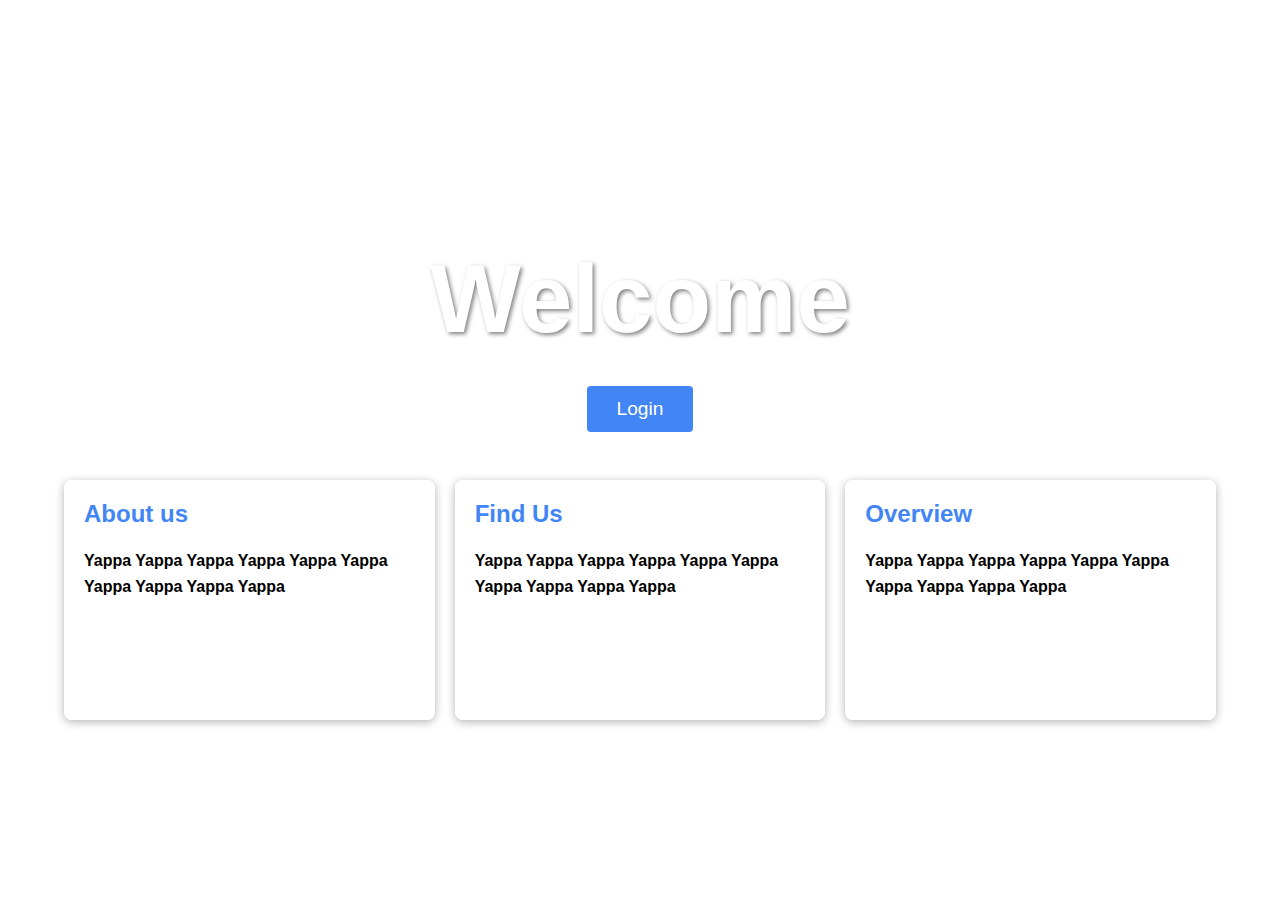
==== frontend/index.html @ 4c4f45b5 "initial commit" ====
<!DOCTYPE html>
<html lang="en">
    <head>
        <meta charset="UTF-8" />
        <meta name="viewport" content="width=device-width, initial-scale=1.0" />
        <title>Stevens Events</title>
        <link rel="stylesheet" href="./style.css" />
    </head>
    <body>
        <h1>Welcome</h1>

        <button class="login-btn">Login</button>

        <div class="text-boxes">
            <div class="text-box">
                <h2>About us</h2>
                <p>
                    Yappa Yappa Yappa Yappa Yappa Yappa Yappa Yappa Yappa Yappa
                </p>
            </div>

            <div class="text-box">
                <h2>Find Us</h2>
                <p>
                    Yappa Yappa Yappa Yappa Yappa Yappa Yappa Yappa Yappa Yappa
                </p>
            </div>

            <div class="text-box">
                <h2>Overview</h2>
                <p>
                    Yappa Yappa Yappa Yappa Yappa Yappa Yappa Yappa Yappa Yappa
                </p>
            </div>
        </div>
        <script src="./script.js"></script>
    </body>
</html>
---- frontend/style.css ----
body {
    font-family: Arial, sans-serif;
    display: flex;
    flex-direction: column;
    align-items: center;
    justify-content: center;
    height: 100vh;
    margin: 0;
    position: relative;
    overflow: hidden;
}

body::before {
    content: "";
    position: absolute;
    top: 0;
    left: 0;
    width: 100%;
    height: 100%;
    background-image: url("./stevens.jpg");
    background-size: cover;
    background-position: center;
    background-repeat: no-repeat;
    filter: brightness(0.6);
    z-index: -1;
}

h1 {
    font-family: "Calisto MT", sans-serif;
    font-size: 6rem;
    color: #fff;
    margin-bottom: 2rem;
    text-shadow: 2px 2px 4px rgba(0, 0, 0, 0.5);
}

.login-btn {
    background-color: #4285f4;
    color: white;
    border: none;
    padding: 12px 30px;
    font-size: 1.2rem;
    border-radius: 4px;
    cursor: pointer;
    margin-bottom: 3rem;
    transition: background-color 0.3s;
}

.login-btn:hover {
    background-color: #3367d6;
}

.text-boxes {
    display: flex;
    justify-content: center;
    gap: 20px;
    width: 90%;
    max-width: 1200px;
}

.text-box {
    flex: 1;
    background-color: rgba(255, 255, 255, 0.85);
    border-radius: 8px;
    padding: 20px;
    box-shadow: 0 2px 10px rgba(0, 0, 0, 0.3);
    height: 200px;
    overflow: auto;
}

.text-box h2 {
    color: #4285f4;
    margin-top: 0;
}

.text-box p {
    color: #000000;
    line-height: 1.6;
    font-weight: bold;
}
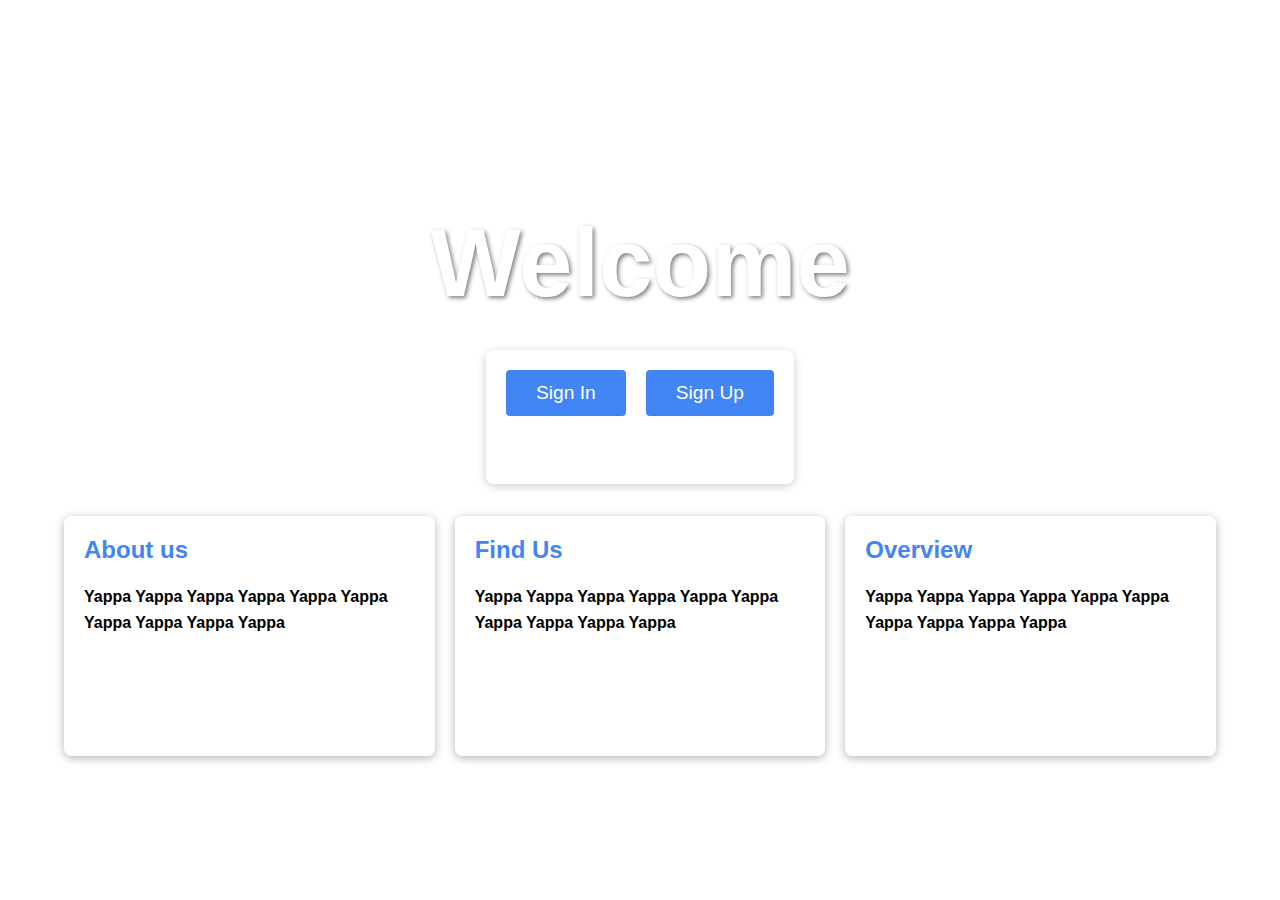
==== commit ca01e86d: "Login Updates" ====
--- a/frontend/index.html
+++ b/frontend/index.html
@@ -5,11 +5,117 @@
         <meta name="viewport" content="width=device-width, initial-scale=1.0" />
         <title>Stevens Events</title>
         <link rel="stylesheet" href="./style.css" />
+        <script
+            src="https://accounts.google.com/gsi/client"
+            async
+            defer
+        ></script>
     </head>
     <body>
         <h1>Welcome</h1>
 
-        <button class="login-btn">Login</button>
+        <div class="login-container">
+            <div class="button-group">
+                <button id="signin-btn" class="login-btn">Sign In</button>
+                <button id="signup-btn" class="login-btn">Sign Up</button>
+            </div>
+
+            <!-- Sign In Modal -->
+            <div id="signin-modal" class="modal">
+                <div class="modal-content">
+                    <span class="close">&times;</span>
+                    <h2>Sign In</h2>
+                    <form id="signin-form">
+                        <input
+                            type="text"
+                            id="signin-username"
+                            placeholder="Username"
+                            required
+                        />
+                        <input
+                            type="password"
+                            id="signin-password"
+                            placeholder="Password"
+                            required
+                        />
+                        <button type="submit" class="login-btn">Sign In</button>
+                    </form>
+                    <div class="divider">
+                        <span>or</span>
+                    </div>
+                    <div
+                        id="g_id_onload"
+                        data-client_id="626271905484-u8v1r7b31ga34rhjbo118inos0hv5h3v.apps.googleusercontent.com"
+                        data-callback="handleCredentialResponse"
+                        data-auto_prompt="false"
+                    ></div>
+                    <div
+                        class="g_id_signin"
+                        data-type="standard"
+                        data-size="large"
+                        data-theme="outline"
+                        data-text="sign_in_with"
+                        data-shape="rectangular"
+                        data-logo_alignment="left"
+                    ></div>
+                </div>
+            </div>
+
+            <!-- Sign Up Modal -->
+            <div id="signup-modal" class="modal">
+                <div class="modal-content">
+                    <span class="close">&times;</span>
+                    <h2>Sign Up</h2>
+                    <form id="signup-form">
+                        <input
+                            type="text"
+                            id="signup-username"
+                            placeholder="Choose Username"
+                            required
+                        />
+                        <input
+                            type="email"
+                            id="signup-email"
+                            placeholder="Email"
+                            required
+                        />
+                        <input
+                            type="password"
+                            id="signup-password"
+                            placeholder="Create Password"
+                            required
+                        />
+                        <input
+                            type="password"
+                            id="signup-confirm-password"
+                            placeholder="Confirm Password"
+                            required
+                        />
+                        <button type="submit" class="login-btn">
+                            Create Account
+                        </button>
+                    </form>
+                    <div class="divider">
+                        <span>or</span>
+                    </div>
+                    <div
+                        id="g_id_onload_signup"
+                        data-client_id="626271905484-u8v1r7b31ga34rhjbo118inos0hv5h3v.apps.googleusercontent.com"
+                        data-callback="handleGoogleSignUp"
+                        data-auto_prompt="false"
+                    ></div>
+                    <div
+                        class="g_id_signin"
+                        data-type="standard"
+                        data-size="large"
+                        data-theme="outline"
+                        data-text="signup_with"
+                        data-shape="rectangular"
+                        data-logo_alignment="left"
+                    ></div>
+                </div>
+            </div>
+        </div>
 
         <div class="text-boxes">
             <div class="text-box">
--- a/frontend/style.css
+++ b/frontend/style.css
@@ -31,6 +31,24 @@
     color: #fff;
     margin-bottom: 2rem;
     text-shadow: 2px 2px 4px rgba(0, 0, 0, 0.5);
+    z-index: 1;
+}
+
+.login-container {
+    display: flex;
+    flex-direction: column;
+    align-items: center;
+    margin-bottom: 2rem;
+    background-color: rgba(255, 255, 255, 0.8);
+    padding: 20px;
+    border-radius: 8px;
+    box-shadow: 0 2px 10px rgba(0, 0, 0, 0.2);
+    z-index: 1;
+}
+
+.button-group {
+    display: flex;
+    gap: 20px;
 }
 
 .login-btn {
@@ -43,10 +61,40 @@
     cursor: pointer;
     margin-bottom: 3rem;
     transition: background-color 0.3s;
+    z-index: 1;
 }
 
 .login-btn:hover {
     background-color: #3367d6;
+}
+
+.google-btn {
+    background-color: #ffffff;
+    color: #757575;
+    border: 1px solid #dadce0;
+    padding: 12px 16px 12px 42px;
+    position: relative;
+    font-family: "Roboto", sans-serif;
+    font-weight: 500;
+}
+
+.google-btn::before {
+    content: "";
+    position: absolute;
+    left: 10px;
+    top: 50%;
+    transform: translateY(-50%);
+    width: 24px;
+    height: 24px;
+    background-image: url('data:image/svg+xml;utf8,<svg xmlns="http://www.w3.org/2000/svg" viewBox="0 0 48 48"><path fill="%23EA4335" d="M24 9.5c3.54 0 6.71 1.22 9.21 3.6l6.85-6.85C35.9 2.38 30.47 0 24 0 14.62 0 6.51 5.38 2.56 13.22l7.98 6.19C12.43 13.72 17.74 9.5 24 9.5z"/><path fill="%234285F4" d="M46.98 24.55c0-1.57-.15-3.09-.38-4.55H24v9.02h12.94c-.58 2.96-2.26 5.48-4.78 7.18l7.73 6c4.51-4.18 7.09-10.36 7.09-17.65z"/><path fill="%23FBBC05" d="M10.53 28.59c-.48-1.45-.76-2.99-.76-4.59s.27-3.14.76-4.59l-7.98-6.19C.92 16.46 0 20.12 0 24c0 3.88.92 7.54 2.56 10.78l7.97-6.19z"/><path fill="%2334A853" d="M24 48c6.48 0 11.93-2.13 15.89-5.81l-7.73-6c-2.15 1.45-4.92 2.3-8.16 2.3-6.26 0-11.57-4.22-13.47-9.91l-7.98 6.19C6.51 42.62 14.62 48 24 48z"/><path fill="none" d="M0 0h48v48H0z"/></svg>');
+    background-repeat: no-repeat;
+    background-position: center;
+    background-size: contain;
+}
+
+.google-btn:hover {
+    background-color: #f8f8f8;
+    box-shadow: 0 1px 2px rgba(0, 0, 0, 0.1);
 }
 
 .text-boxes {
@@ -77,3 +125,78 @@
     line-height: 1.6;
     font-weight: bold;
 }
+
+/* Modal Styles */
+.modal {
+    display: none;
+    position: fixed;
+    z-index: 1000;
+    left: 0;
+    top: 0;
+    width: 100%;
+    height: 100%;
+    overflow: auto;
+    background-color: rgba(0, 0, 0, 0.4);
+}
+
+.modal-content {
+    background-color: #fefefe;
+    margin: 15% auto;
+    padding: 20px;
+    border: 1px solid #888;
+    width: 80%;
+    max-width: 500px;
+    border-radius: 8px;
+    position: relative;
+}
+
+.close {
+    color: #aaa;
+    float: right;
+    font-size: 28px;
+    font-weight: bold;
+    cursor: pointer;
+}
+
+.close:hover,
+.close:focus {
+    color: black;
+    text-decoration: none;
+    cursor: pointer;
+}
+
+.modal-content form {
+    display: flex;
+    flex-direction: column;
+    gap: 15px;
+}
+
+.modal-content input {
+    padding: 10px;
+    margin: 10px 0;
+    border: 1px solid #ddd;
+    border-radius: 4px;
+}
+
+.divider {
+    text-align: center;
+    margin: 20px 0;
+    position: relative;
+}
+
+.divider span {
+    background: white;
+    padding: 0 10px;
+    position: relative;
+    z-index: 1;
+}
+
+.divider::before {
+    content: "";
+    position: absolute;
+    top: 50%;
+    left: 0;
+    right: 0;
+    border-top: 1px solid #ddd;
+    z-index: 0;
+}
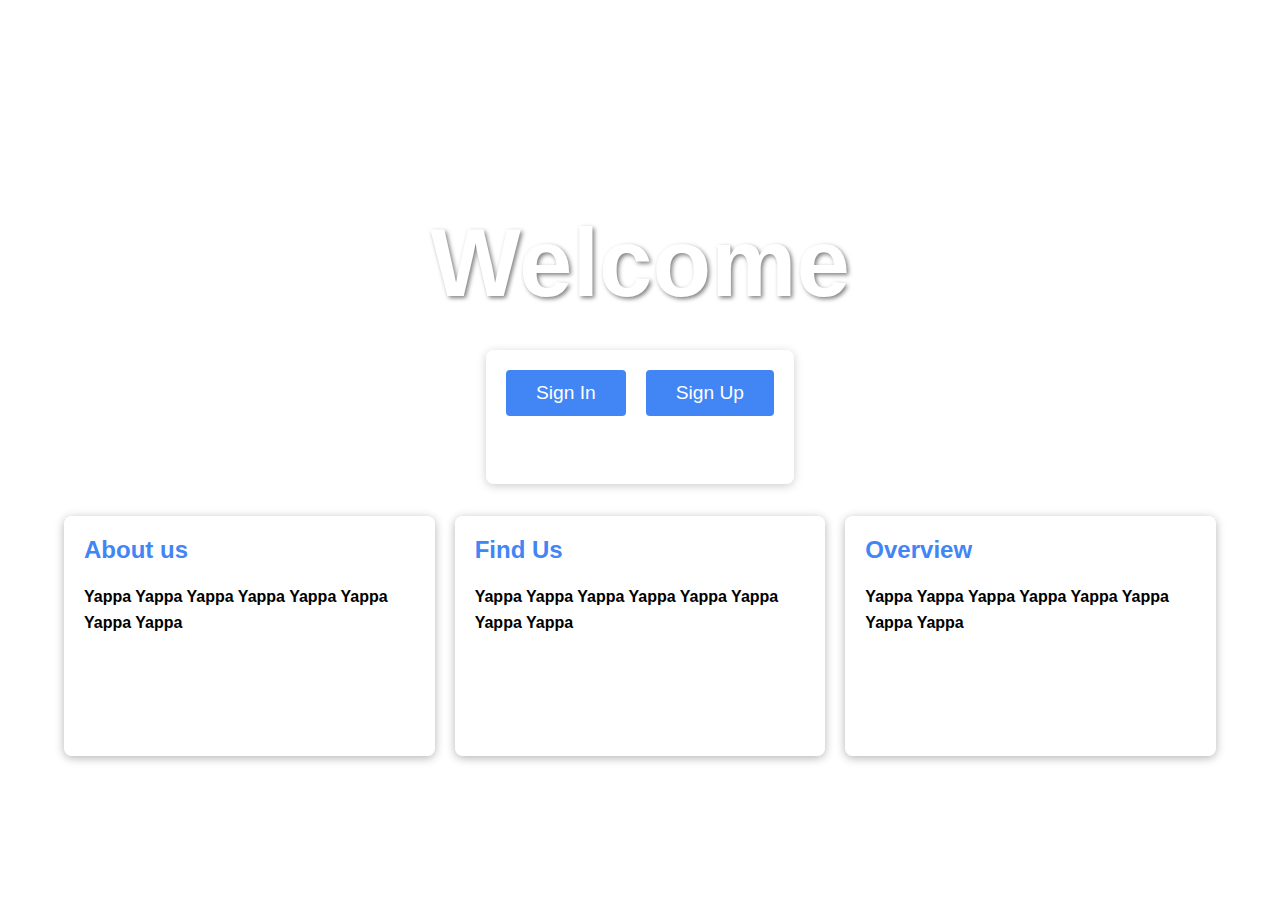
==== commit ffe0e9b6: "Finished login and sign up with databases and requirements for passwords" ====
--- a/frontend/index.html
+++ b/frontend/index.html
@@ -1,144 +1,120 @@
 <!DOCTYPE html>
 <html lang="en">
-    <head>
-        <meta charset="UTF-8" />
-        <meta name="viewport" content="width=device-width, initial-scale=1.0" />
-        <title>Stevens Events</title>
-        <link rel="stylesheet" href="./style.css" />
-        <script
-            src="https://accounts.google.com/gsi/client"
-            async
-            defer
-        ></script>
-    </head>
-    <body>
-        <h1>Welcome</h1>
+  <head>
+    <meta charset="UTF-8" />
+    <meta name="viewport" content="width=device-width, initial-scale=1.0" />
+    <title>Stevens Events</title>
+    <link rel="stylesheet" href="./style.css" />
+    <script src="https://accounts.google.com/gsi/client" async defer></script>
+  </head>
+  <body>
+    <h1>Welcome</h1>
 
-        <div class="login-container">
-            <div class="button-group">
-                <button id="signin-btn" class="login-btn">Sign In</button>
-                <button id="signup-btn" class="login-btn">Sign Up</button>
+    <div class="login-container">
+      <div class="button-group">
+        <button id="signin-btn" class="login-btn">Sign In</button>
+        <button id="signup-btn" class="login-btn">Sign Up</button>
+      </div>
+
+      <!-- Sign In Modal -->
+      <div id="signin-modal" class="modal">
+        <div class="modal-content">
+          <span class="close" onclick="closeModals()">&times;</span>
+          <h2>Sign In</h2>
+          <form id="signin-form">
+            <input type="text" id="signin-username" placeholder="Username" required />
+            <input type="password" id="signin-password" placeholder="Password" required />
+            <button type="submit" class="login-btn">Sign In</button>
+          </form>
+          <div class="divider"><span>or</span></div>
+          <div id="google-login-btn"></div>
+        </div>
+      </div>
+
+      <!-- Sign Up Modal -->
+      <div id="signup-modal" class="modal">
+        <div class="modal-content">
+          <span class="close" onclick="closeModals()">&times;</span>
+          <h2>Sign Up</h2>
+          <form id="signup-form">
+            <input type="text" id="signup-username" placeholder="Choose Username" required />
+            <input type="email" id="signup-email" placeholder="Email" required />
+          
+            <!-- Create Password -->
+            <input
+              type="password"
+              id="signup-password"
+              placeholder="Create Password"
+              required
+            />
+          
+            <!-- ✅ Password requirements + strength -->
+            <div id="password-feedback" style="display: none;">
+              <ul id="password-requirements" class="password-rules">
+                <li id="length" class="invalid" data-text="At least 8 characters">❌ At least 8 characters</li>
+                <li id="uppercase" class="invalid" data-text="One uppercase letter">❌ One uppercase letter</li>
+                <li id="lowercase" class="invalid" data-text="One lowercase letter">❌ One lowercase letter</li>
+                <li id="symbol" class="invalid" data-text="One special character">❌ One special character</li>
+              </ul>
+              <p id="password-strength">Strength: <span></span></p>
             </div>
+          
+            <div class="strength-bar-container" style="display: none;">
+              <div class="strength-bar" id="strength-bar"></div>
+            </div>
+          
+            <!-- Confirm -->
+            <input type="password" id="signup-confirm-password" placeholder="Confirm Password" required />
+            <button type="submit" class="login-btn">Create Account</button>
+          </form>          
+          <div class="divider"><span>or</span></div>
+          <div id="google-signup-btn"></div>
+        </div>
+      </div>
+    </div>
 
-            <!-- Sign In Modal -->
-            <div id="signin-modal" class="modal">
-                <div class="modal-content">
-                    <span class="close">&times;</span>
-                    <h2>Sign In</h2>
-                    <form id="signin-form">
-                        <input
-                            type="text"
-                            id="signin-username"
-                            placeholder="Username"
-                            required
-                        />
-                        <input
-                            type="password"
-                            id="signin-password"
-                            placeholder="Password"
-                            required
-                        />
-                        <button type="submit" class="login-btn">Sign In</button>
-                    </form>
-                    <div class="divider">
-                        <span>or</span>
-                    </div>
-                    <div
-                        id="g_id_onload"
-                        data-client_id="626271905484-u8v1r7b31ga34rhjbo118inos0hv5h3v.apps.googleusercontent.com"
-                        data-callback="handleCredentialResponse"
-                        data-auto_prompt="false"
-                    ></div>
-                    <div
-                        class="g_id_signin"
-                        data-type="standard"
-                        data-size="large"
-                        data-theme="outline"
-                        data-text="sign_in_with"
-                        data-shape="rectangular"
-                        data-logo_alignment="left"
-                    ></div>
-                </div>
-            </div>
+    <script>
+      function closeModals() {
+        document.getElementById("signin-modal").style.display = "none";
+        document.getElementById("signup-modal").style.display = "none";
+      }
 
-            <!-- Sign Up Modal -->
-            <div id="signup-modal" class="modal">
-                <div class="modal-content">
-                    <span class="close">&times;</span>
-                    <h2>Sign Up</h2>
-                    <form id="signup-form">
-                        <input
-                            type="text"
-                            id="signup-username"
-                            placeholder="Choose Username"
-                            required
-                        />
-                        <input
-                            type="email"
-                            id="signup-email"
-                            placeholder="Email"
-                            required
-                        />
-                        <input
-                            type="password"
-                            id="signup-password"
-                            placeholder="Create Password"
-                            required
-                        />
-                        <input
-                            type="password"
-                            id="signup-confirm-password"
-                            placeholder="Confirm Password"
-                            required
-                        />
-                        <button type="submit" class="login-btn">
-                            Create Account
-                        </button>
-                    </form>
-                    <div class="divider">
-                        <span>or</span>
-                    </div>
-                    <div
-                        id="g_id_onload_signup"
-                        data-client_id="626271905484-u8v1r7b31ga34rhjbo118inos0hv5h3v.apps.googleusercontent.com"
-                        data-callback="handleGoogleSignUp"
-                        data-auto_prompt="false"
-                    ></div>
-                    <div
-                        class="g_id_signin"
-                        data-type="standard"
-                        data-size="large"
-                        data-theme="outline"
-                        data-text="signup_with"
-                        data-shape="rectangular"
-                        data-logo_alignment="left"
-                    ></div>
-                </div>
-            </div>
-        </div>
+      function loadScript(src) {
+        if (document.querySelector(`script[src="${src}"]`)) return;
+        const script = document.createElement("script");
+        script.src = src;
+        document.body.appendChild(script);
+      }
 
-        <div class="text-boxes">
-            <div class="text-box">
-                <h2>About us</h2>
-                <p>
-                    Yappa Yappa Yappa Yappa Yappa Yappa Yappa Yappa Yappa Yappa
-                </p>
-            </div>
+      document.getElementById("signin-btn").addEventListener("click", () => {
+        window.googleFlowType = "login";
+        document.getElementById("signin-modal").style.display = "block";
+        loadScript("login.js");
+      });
 
-            <div class="text-box">
-                <h2>Find Us</h2>
-                <p>
-                    Yappa Yappa Yappa Yappa Yappa Yappa Yappa Yappa Yappa Yappa
-                </p>
-            </div>
+      document.getElementById("signup-btn").addEventListener("click", () => {
+        window.googleFlowType = "signup";
+        document.getElementById("signup-modal").style.display = "block";
+        loadScript("signup.js");
+      });
+    </script>
 
-            <div class="text-box">
-                <h2>Overview</h2>
-                <p>
-                    Yappa Yappa Yappa Yappa Yappa Yappa Yappa Yappa Yappa Yappa
-                </p>
-            </div>
-        </div>
-        <script src="./script.js"></script>
-    </body>
+
+<div class="text-boxes">
+    <div class="text-box">
+      <h2>About us</h2>
+      <p>Yappa Yappa Yappa Yappa Yappa Yappa Yappa Yappa</p>
+    </div>
+  
+    <div class="text-box">
+      <h2>Find Us</h2>
+      <p>Yappa Yappa Yappa Yappa Yappa Yappa Yappa Yappa</p>
+    </div>
+  
+    <div class="text-box">
+      <h2>Overview</h2>
+      <p>Yappa Yappa Yappa Yappa Yappa Yappa Yappa Yappa</p>
+    </div>
+  </div>
+  </body>
 </html>
--- a/frontend/style.css
+++ b/frontend/style.css
@@ -200,3 +200,53 @@
     border-top: 1px solid #ddd;
     z-index: 0;
 }
+#password-feedback {
+    font-size: 14px;
+    margin-top: -5px;
+    margin-bottom: 10px;
+  }
+  
+  .password-rules {
+    list-style: none;
+    padding-left: 0;
+    margin-top: 8px;
+  }
+  
+  .password-rules li {
+    margin-bottom: 4px;
+  }
+  
+  .password-rules .valid {
+    color: green;
+  }
+  
+  .password-rules .invalid {
+    color: red;
+  }
+  
+  #password-strength {
+    font-weight: bold;
+    margin-top: 6px;
+  }
+  
+  #password-strength span {
+    font-weight: normal;
+  }
+  .strength-bar-container {
+    display: none; /* hide initially */
+    width: 100%;
+    height: 10px;
+    background-color: #ddd;
+    border-radius: 5px;
+    margin-top: 6px;
+    overflow: hidden;
+  }
+  
+  .strength-bar {
+    height: 100%;
+    width: 0%;
+    background-color: red;
+    transition: width 0.3s ease, background-color 0.3s ease;
+    border-radius: 5px;
+  }
+  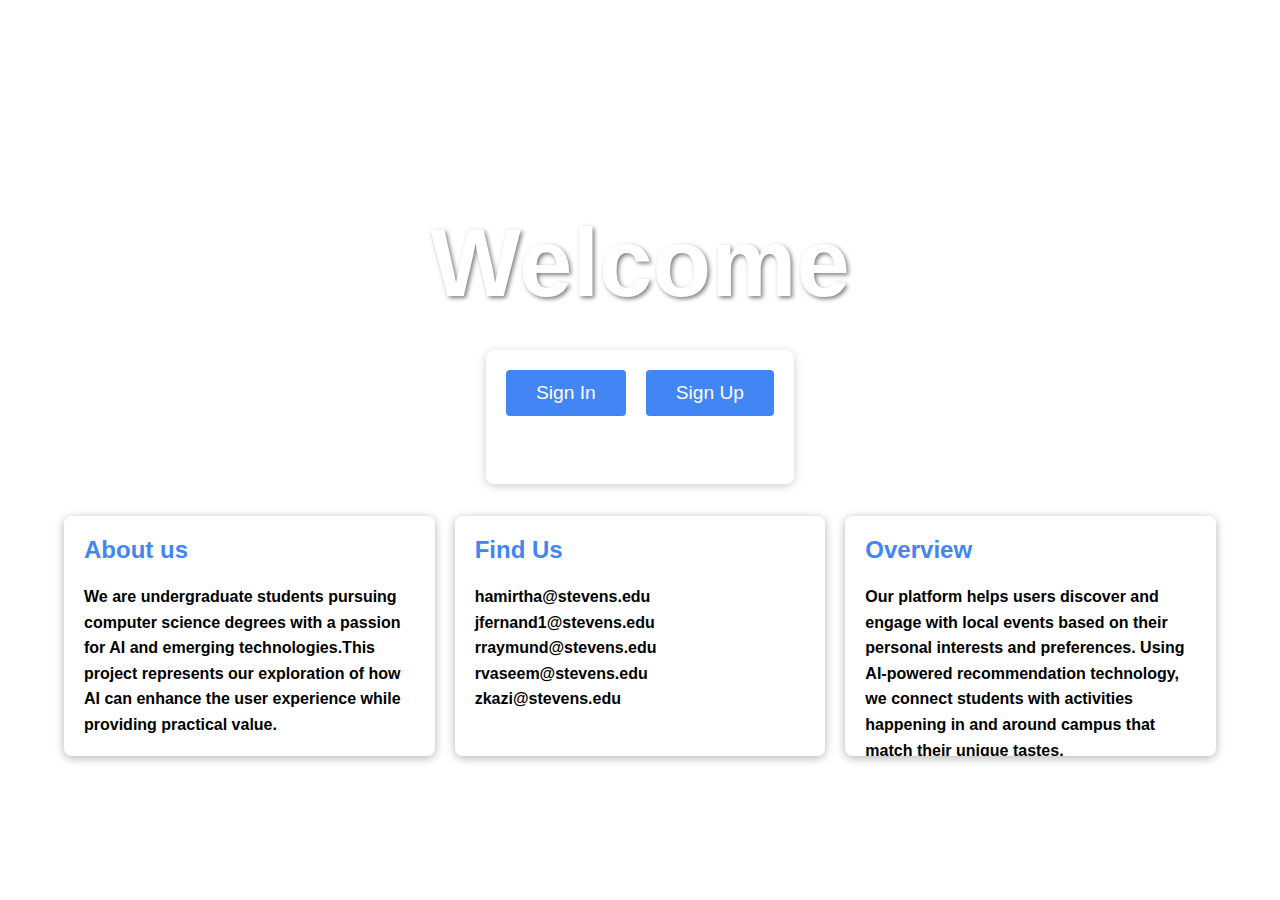
==== commit 3ca72605: "more style changes" ====
--- a/frontend/index.html
+++ b/frontend/index.html
@@ -1,120 +1,200 @@
 <!DOCTYPE html>
 <html lang="en">
-  <head>
-    <meta charset="UTF-8" />
-    <meta name="viewport" content="width=device-width, initial-scale=1.0" />
-    <title>Stevens Events</title>
-    <link rel="stylesheet" href="./style.css" />
-    <script src="https://accounts.google.com/gsi/client" async defer></script>
-  </head>
-  <body>
-    <h1>Welcome</h1>
-
-    <div class="login-container">
-      <div class="button-group">
-        <button id="signin-btn" class="login-btn">Sign In</button>
-        <button id="signup-btn" class="login-btn">Sign Up</button>
-      </div>
-
-      <!-- Sign In Modal -->
-      <div id="signin-modal" class="modal">
-        <div class="modal-content">
-          <span class="close" onclick="closeModals()">&times;</span>
-          <h2>Sign In</h2>
-          <form id="signin-form">
-            <input type="text" id="signin-username" placeholder="Username" required />
-            <input type="password" id="signin-password" placeholder="Password" required />
-            <button type="submit" class="login-btn">Sign In</button>
-          </form>
-          <div class="divider"><span>or</span></div>
-          <div id="google-login-btn"></div>
+    <head>
+        <meta charset="UTF-8" />
+        <meta name="viewport" content="width=device-width, initial-scale=1.0" />
+        <title>Stevens Events</title>
+        <link rel="stylesheet" href="./style.css" />
+        <script
+            src="https://accounts.google.com/gsi/client"
+            async
+            defer
+        ></script>
+    </head>
+    <body>
+        <h1>Welcome</h1>
+
+        <div class="login-container">
+            <div class="button-group">
+                <button id="signin-btn" class="login-btn">Sign In</button>
+                <button id="signup-btn" class="login-btn">Sign Up</button>
+            </div>
+
+            <div id="signin-modal" class="modal">
+                <div class="modal-content">
+                    <span class="close" onclick="closeModals()">&times;</span>
+                    <h2>Sign In</h2>
+                    <form id="signin-form">
+                        <input
+                            type="text"
+                            id="signin-username"
+                            placeholder="Username"
+                            required
+                        />
+                        <input
+                            type="password"
+                            id="signin-password"
+                            placeholder="Password"
+                            required
+                        />
+                        <button type="submit" class="login-btn">Sign In</button>
+                    </form>
+                    <div class="divider"><span>or</span></div>
+                    <div id="google-login-btn"></div>
+                </div>
+            </div>
+
+            <div id="signup-modal" class="modal">
+                <div class="modal-content">
+                    <span class="close" onclick="closeModals()">&times;</span>
+                    <h2>Sign Up</h2>
+                    <form id="signup-form">
+                        <input
+                            type="text"
+                            id="signup-username"
+                            placeholder="Choose Username"
+                            required
+                        />
+                        <input
+                            type="email"
+                            id="signup-email"
+                            placeholder="Email"
+                            required
+                        />
+
+                        <input
+                            type="password"
+                            id="signup-password"
+                            placeholder="Create Password"
+                            required
+                        />
+
+                        <div id="password-feedback" style="display: none">
+                            <ul
+                                id="password-requirements"
+                                class="password-rules"
+                            >
+                                <li
+                                    id="length"
+                                    class="invalid"
+                                    data-text="At least 8 characters"
+                                >
+                                    ❌ At least 8 characters
+                                </li>
+                                <li
+                                    id="uppercase"
+                                    class="invalid"
+                                    data-text="One uppercase letter"
+                                >
+                                    ❌ One uppercase letter
+                                </li>
+                                <li
+                                    id="lowercase"
+                                    class="invalid"
+                                    data-text="One lowercase letter"
+                                >
+                                    ❌ One lowercase letter
+                                </li>
+                                <li
+                                    id="symbol"
+                                    class="invalid"
+                                    data-text="One special character"
+                                >
+                                    ❌ One special character
+                                </li>
+                            </ul>
+                            <p id="password-strength">
+                                Strength: <span></span>
+                            </p>
+                        </div>
+
+                        <div
+                            class="strength-bar-container"
+                            style="display: none"
+                        >
+                            <div class="strength-bar" id="strength-bar"></div>
+                        </div>
+
+                        <input
+                            type="password"
+                            id="signup-confirm-password"
+                            placeholder="Confirm Password"
+                            required
+                        />
+                        <button type="submit" class="login-btn">
+                            Create Account
+                        </button>
+                    </form>
+                    <div class="divider"><span>or</span></div>
+                    <div id="google-signup-btn"></div>
+                </div>
+            </div>
         </div>
-      </div>
-
-      <!-- Sign Up Modal -->
-      <div id="signup-modal" class="modal">
-        <div class="modal-content">
-          <span class="close" onclick="closeModals()">&times;</span>
-          <h2>Sign Up</h2>
-          <form id="signup-form">
-            <input type="text" id="signup-username" placeholder="Choose Username" required />
-            <input type="email" id="signup-email" placeholder="Email" required />
-          
-            <!-- Create Password -->
-            <input
-              type="password"
-              id="signup-password"
-              placeholder="Create Password"
-              required
-            />
-          
-            <!-- ✅ Password requirements + strength -->
-            <div id="password-feedback" style="display: none;">
-              <ul id="password-requirements" class="password-rules">
-                <li id="length" class="invalid" data-text="At least 8 characters">❌ At least 8 characters</li>
-                <li id="uppercase" class="invalid" data-text="One uppercase letter">❌ One uppercase letter</li>
-                <li id="lowercase" class="invalid" data-text="One lowercase letter">❌ One lowercase letter</li>
-                <li id="symbol" class="invalid" data-text="One special character">❌ One special character</li>
-              </ul>
-              <p id="password-strength">Strength: <span></span></p>
-            </div>
-          
-            <div class="strength-bar-container" style="display: none;">
-              <div class="strength-bar" id="strength-bar"></div>
-            </div>
-          
-            <!-- Confirm -->
-            <input type="password" id="signup-confirm-password" placeholder="Confirm Password" required />
-            <button type="submit" class="login-btn">Create Account</button>
-          </form>          
-          <div class="divider"><span>or</span></div>
-          <div id="google-signup-btn"></div>
+
+        <script>
+            function closeModals() {
+                document.getElementById("signin-modal").style.display = "none";
+                document.getElementById("signup-modal").style.display = "none";
+            }
+
+            function loadScript(src) {
+                if (document.querySelector(`script[src="${src}"]`)) return;
+                const script = document.createElement("script");
+                script.src = src;
+                document.body.appendChild(script);
+            }
+
+            document
+                .getElementById("signin-btn")
+                .addEventListener("click", () => {
+                    window.googleFlowType = "login";
+                    document.getElementById("signin-modal").style.display =
+                        "block";
+                    loadScript("login.js");
+                });
+
+            document
+                .getElementById("signup-btn")
+                .addEventListener("click", () => {
+                    window.googleFlowType = "signup";
+                    document.getElementById("signup-modal").style.display =
+                        "block";
+                    loadScript("signup.js");
+                });
+        </script>
+
+        <div class="text-boxes">
+            <div class="text-box">
+                <h2>About us</h2>
+                <p>
+                    We are undergraduate students pursuing computer science
+                    degrees with a passion for AI and emerging technologies.This
+                    project represents our exploration of how AI can enhance the
+                    user experience while providing practical value.
+                </p>
+            </div>
+
+            <div class="text-box">
+                <h2>Find Us</h2>
+                <p>
+                    hamirtha@stevens.edu<br />
+                    jfernand1@stevens.edu<br />
+                    rraymund@stevens.edu<br />
+                    rvaseem@stevens.edu<br />
+                    zkazi@stevens.edu
+                </p>
+            </div>
+
+            <div class="text-box">
+                <h2>Overview</h2>
+                <p>
+                    Our platform helps users discover and engage with local
+                    events based on their personal interests and preferences.
+                    Using AI-powered recommendation technology, we connect
+                    students with activities happening in and around campus that
+                    match their unique tastes.
+                </p>
+            </div>
         </div>
-      </div>
-    </div>
-
-    <script>
-      function closeModals() {
-        document.getElementById("signin-modal").style.display = "none";
-        document.getElementById("signup-modal").style.display = "none";
-      }
-
-      function loadScript(src) {
-        if (document.querySelector(`script[src="${src}"]`)) return;
-        const script = document.createElement("script");
-        script.src = src;
-        document.body.appendChild(script);
-      }
-
-      document.getElementById("signin-btn").addEventListener("click", () => {
-        window.googleFlowType = "login";
-        document.getElementById("signin-modal").style.display = "block";
-        loadScript("login.js");
-      });
-
-      document.getElementById("signup-btn").addEventListener("click", () => {
-        window.googleFlowType = "signup";
-        document.getElementById("signup-modal").style.display = "block";
-        loadScript("signup.js");
-      });
-    </script>
-
-
-<div class="text-boxes">
-    <div class="text-box">
-      <h2>About us</h2>
-      <p>Yappa Yappa Yappa Yappa Yappa Yappa Yappa Yappa</p>
-    </div>
-  
-    <div class="text-box">
-      <h2>Find Us</h2>
-      <p>Yappa Yappa Yappa Yappa Yappa Yappa Yappa Yappa</p>
-    </div>
-  
-    <div class="text-box">
-      <h2>Overview</h2>
-      <p>Yappa Yappa Yappa Yappa Yappa Yappa Yappa Yappa</p>
-    </div>
-  </div>
-  </body>
+    </body>
 </html>
--- a/frontend/style.css
+++ b/frontend/style.css
@@ -249,4 +249,36 @@
     transition: width 0.3s ease, background-color 0.3s ease;
     border-radius: 5px;
   }
+  .hide-content #main-content {
+    display: none;
+  }
+  #popup-overlay {
+    position: fixed;
+    top: 0;
+    left: 0;
+    width: 100vw;
+    height: 100vh;
+    background: rgba(0, 0, 0, 0.4);
+    z-index: 9998;
+  }
+  
+  #preference-popup {
+    position: fixed;
+    top: 50%;
+    left: 50%;
+    transform: translate(-50%, -50%);
+    width: 90%;
+    max-width: 600px;
+    background: white;
+    padding: 25px;
+    border-radius: 10px;
+    z-index: 9999;
+    box-shadow: 0 4px 15px rgba(0,0,0,0.3);
+  }
+  
+  .blurred #main-content {
+    filter: blur(6px);
+    pointer-events: none;
+    user-select: none;
+  }
   